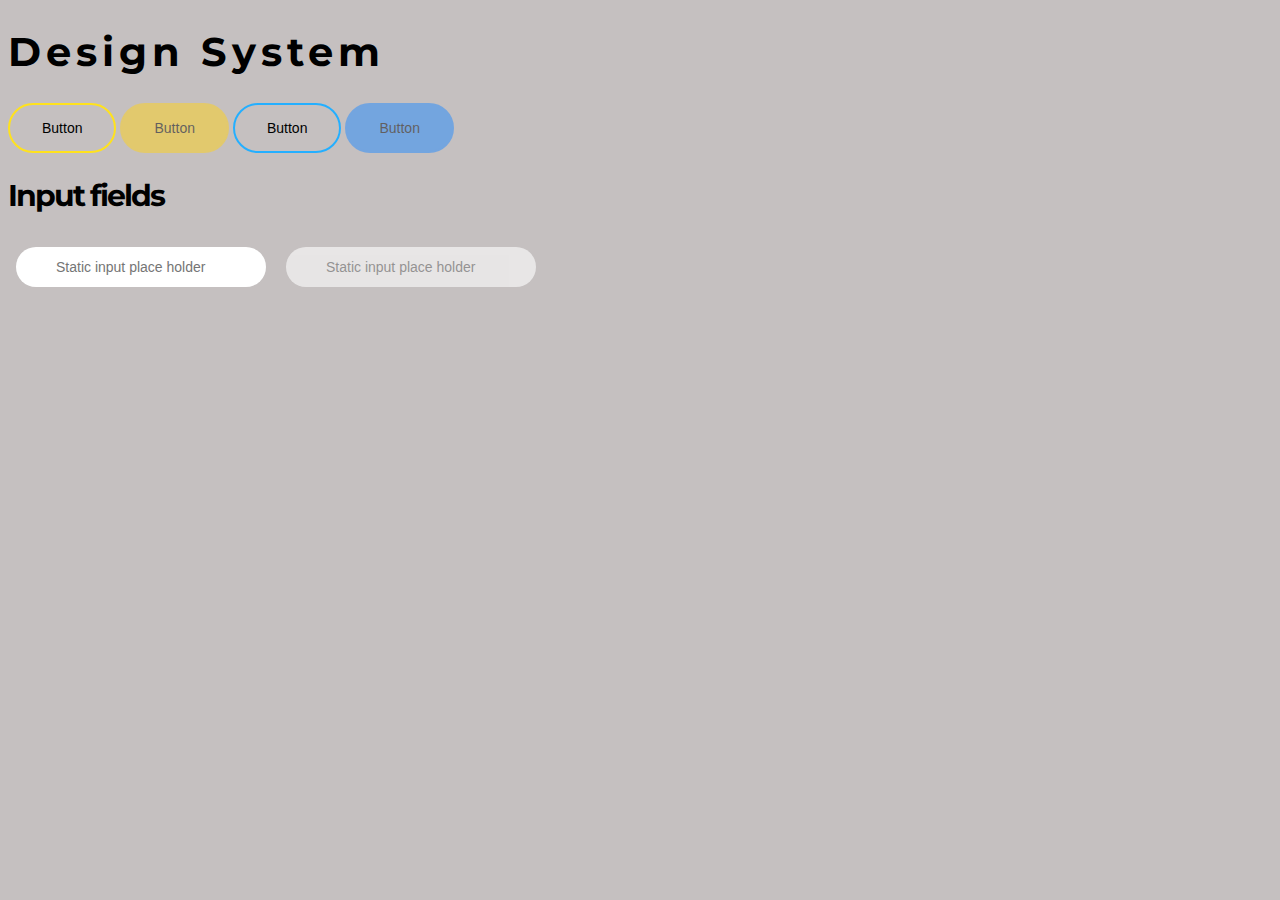
==== src/design-system.html @ c4a7e9d0 "Task 2 added" ====
<!DOCTYPE html>
<html lang="en">
  <head>
    <meta charset="UTF-8" />
    <meta http-equiv="X-UA-Compatible" content="IE=edge" />
    <meta name="viewport" content="width=device-width, initial-scale=1.0" />
    <link rel="stylesheet" href="https://fonts.googleapis.com/css?family=Montserrat">
    <link rel="stylesheet" href="styles/index.css" />
    <title>Design System</title>
  </head>
  <body>
    <h1>Design System</h1>
    <button class="button button1">Button</button>
    <button class="button disabled1">Button</button>
    <button class="button button2">Button</button>
    <button class="button disabled2">Button</button>

    <h2>Input fields</h2>
    <form>
      <input type="text" placeholder="Static input place holder">
      <input name="disabled" placeholder="Static input place holder">
    </form>
  </body>
</html>
---- src/styles/index.css ----
@import 'settings/_default.css';
@import 'generic/_box-sizing.css';
@import 'generic/_resets.css';
@import 'elements/_elements.css';
@import 'components/_buttons.css';
@import 'components/_inputs.css';
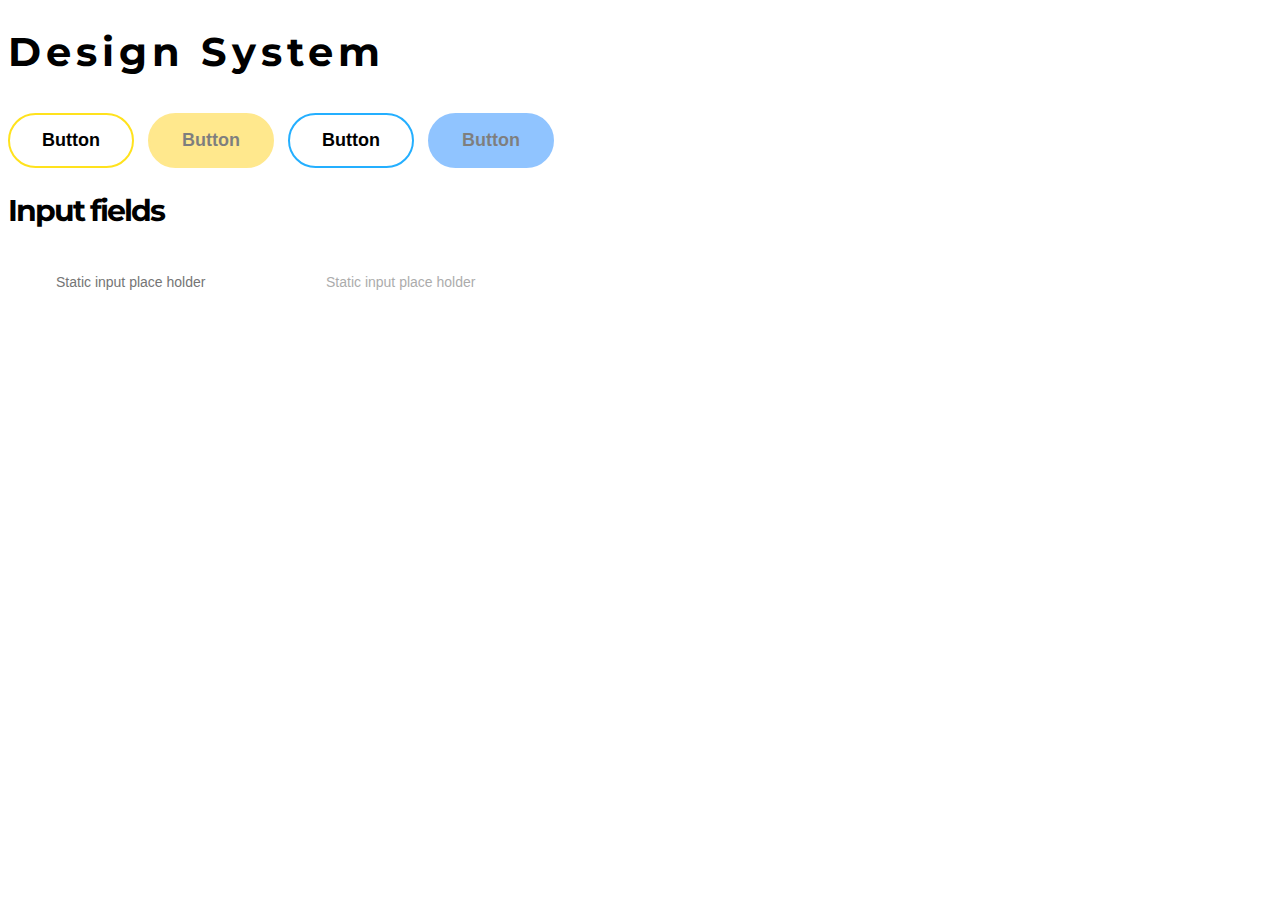
==== commit 04263f6e: "Task 3" ====
--- a/src/design-system.html
+++ b/src/design-system.html
@@ -9,16 +9,20 @@
     <title>Design System</title>
   </head>
   <body>
-    <h1>Design System</h1>
-    <button class="button button1">Button</button>
-    <button class="button disabled1">Button</button>
-    <button class="button button2">Button</button>
-    <button class="button disabled2">Button</button>
-
-    <h2>Input fields</h2>
-    <form>
-      <input type="text" placeholder="Static input place holder">
-      <input name="disabled" placeholder="Static input place holder">
-    </form>
+    <div class="container">
+      <div class="header"></div>
+        <h1>Design System</h1>
+      <div class="content"></div>
+        <button class="button button1">Button</button>
+        <button class="button disabled1">Button</button>
+        <button class="button button2">Button</button>
+        <button class="button disabled2">Button</button>
+        <h2>Input fields</h2>
+          <form>
+            <input type="text" placeholder="Static input place holder">
+            <input name="disabled" placeholder="Static input place holder">
+          </form>
+      <div class="footer"></div>
+    </div>
   </body>
 </html>
--- a/src/styles/index.css
+++ b/src/styles/index.css
@@ -4,3 +4,6 @@
 @import 'elements/_elements.css';
 @import 'components/_buttons.css';
 @import 'components/_inputs.css';
+@import 'components/_navigation.css';
+@import 'components/_img.css';
+@import 'components/_box.css'
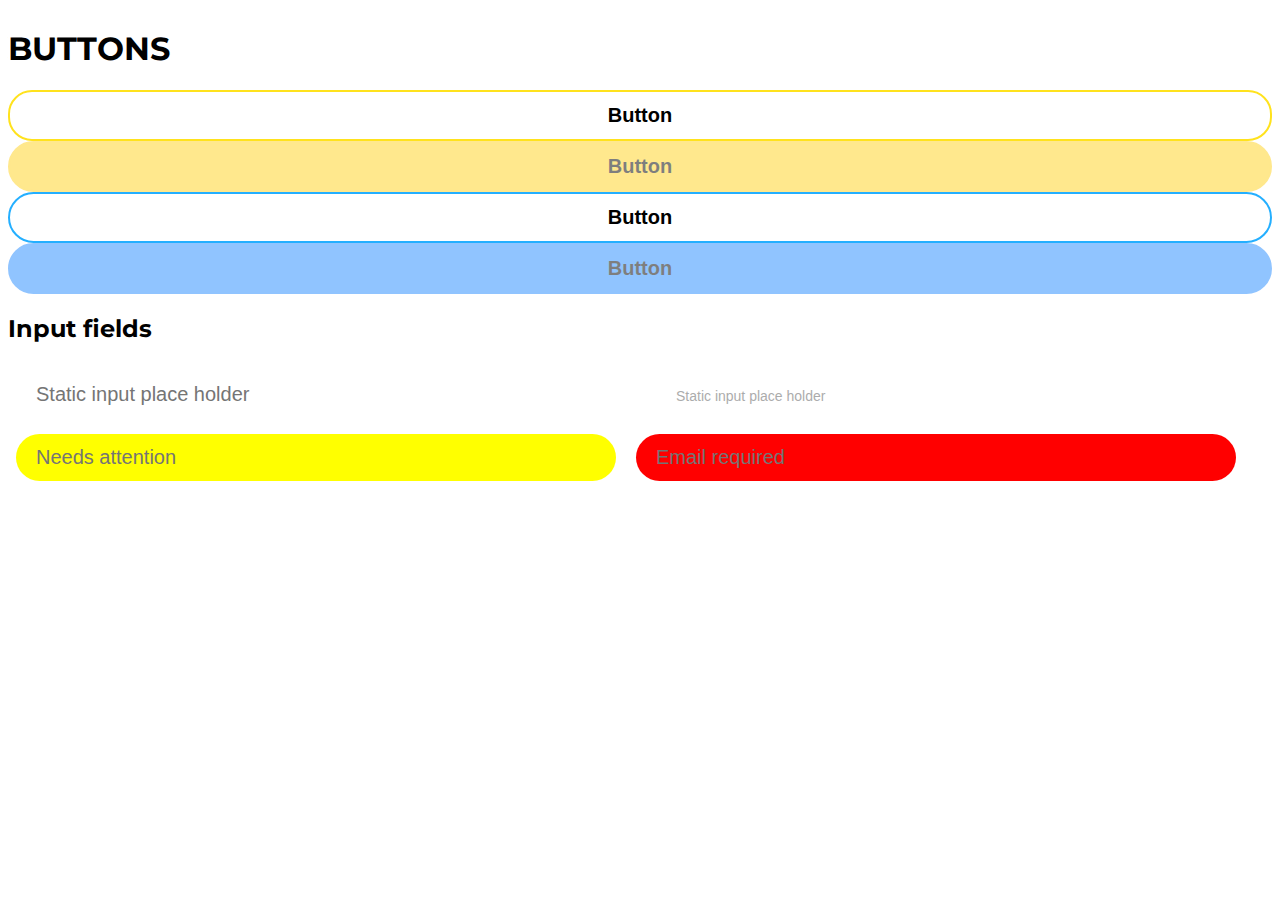
==== commit d98cc7a8: "Added invalid/valid inputs" ====
--- a/src/design-system.html
+++ b/src/design-system.html
@@ -11,16 +11,18 @@
   <body>
     <div class="container">
       <div class="header"></div>
-        <h1>Design System</h1>
+        <h1>BUTTONS</h1>
       <div class="content"></div>
-        <button class="button button1">Button</button>
-        <button class="button disabled1">Button</button>
-        <button class="button button2">Button</button>
-        <button class="button disabled2">Button</button>
+        <button class="button button--yellow">Button</button>
+        <button class="button disabled--yellow">Button</button>
+        <button class="button button--blue">Button</button>
+        <button class="button disabled--blue">Button</button>
         <h2>Input fields</h2>
-          <form>
-            <input type="text" placeholder="Static input place holder">
+          <form action="#">
+            <input type="text" placeholder="Static input place holder" valid>
             <input name="disabled" placeholder="Static input place holder">
+            <input type="email"placeholder="Needs attention" disabled>
+            <input type="email"placeholder="Email required" required>
           </form>
       <div class="footer"></div>
     </div>
--- a/src/styles/index.css
+++ b/src/styles/index.css
@@ -6,4 +6,3 @@
 @import 'components/_inputs.css';
 @import 'components/_navigation.css';
 @import 'components/_img.css';
-@import 'components/_box.css'
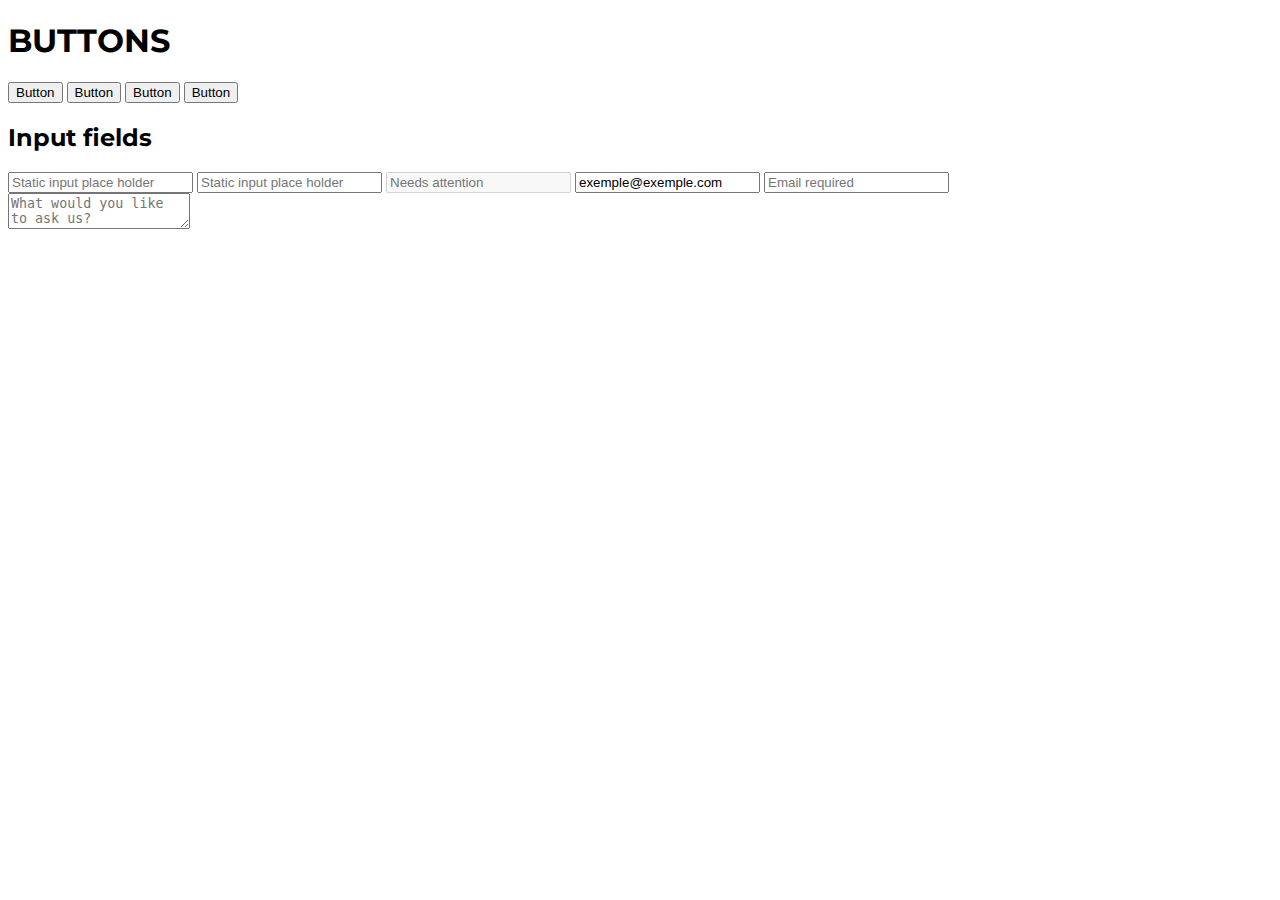
==== commit 4c648ff4: "Changed units and added invalid inputs" ====
--- a/src/design-system.html
+++ b/src/design-system.html
@@ -13,17 +13,19 @@
       <div class="header"></div>
         <h1>BUTTONS</h1>
       <div class="content"></div>
-        <button class="button button--yellow">Button</button>
-        <button class="button disabled--yellow">Button</button>
-        <button class="button button--blue">Button</button>
-        <button class="button disabled--blue">Button</button>
+        <button class="button button__yellow">Button</button>
+        <button class="button button__yellow--disabled">Button</button>
+        <button class="button button__blue">Button</button>
+        <button class="button button__blue--disabled">Button</button>
         <h2>Input fields</h2>
           <form action="#">
             <input type="text" placeholder="Static input place holder" valid>
             <input name="disabled" placeholder="Static input place holder">
             <input type="email"placeholder="Needs attention" disabled>
+            <input type="email"value="exemple@exemple.com" required>
             <input type="email"placeholder="Email required" required>
           </form>
+          <textarea placeholder="What would you like to ask us?"></textarea>
       <div class="footer"></div>
     </div>
   </body>
--- a/src/styles/index.css
+++ b/src/styles/index.css
@@ -2,7 +2,3 @@
 @import 'generic/_box-sizing.css';
 @import 'generic/_resets.css';
 @import 'elements/_elements.css';
-@import 'components/_buttons.css';
-@import 'components/_inputs.css';
-@import 'components/_navigation.css';
-@import 'components/_img.css';
